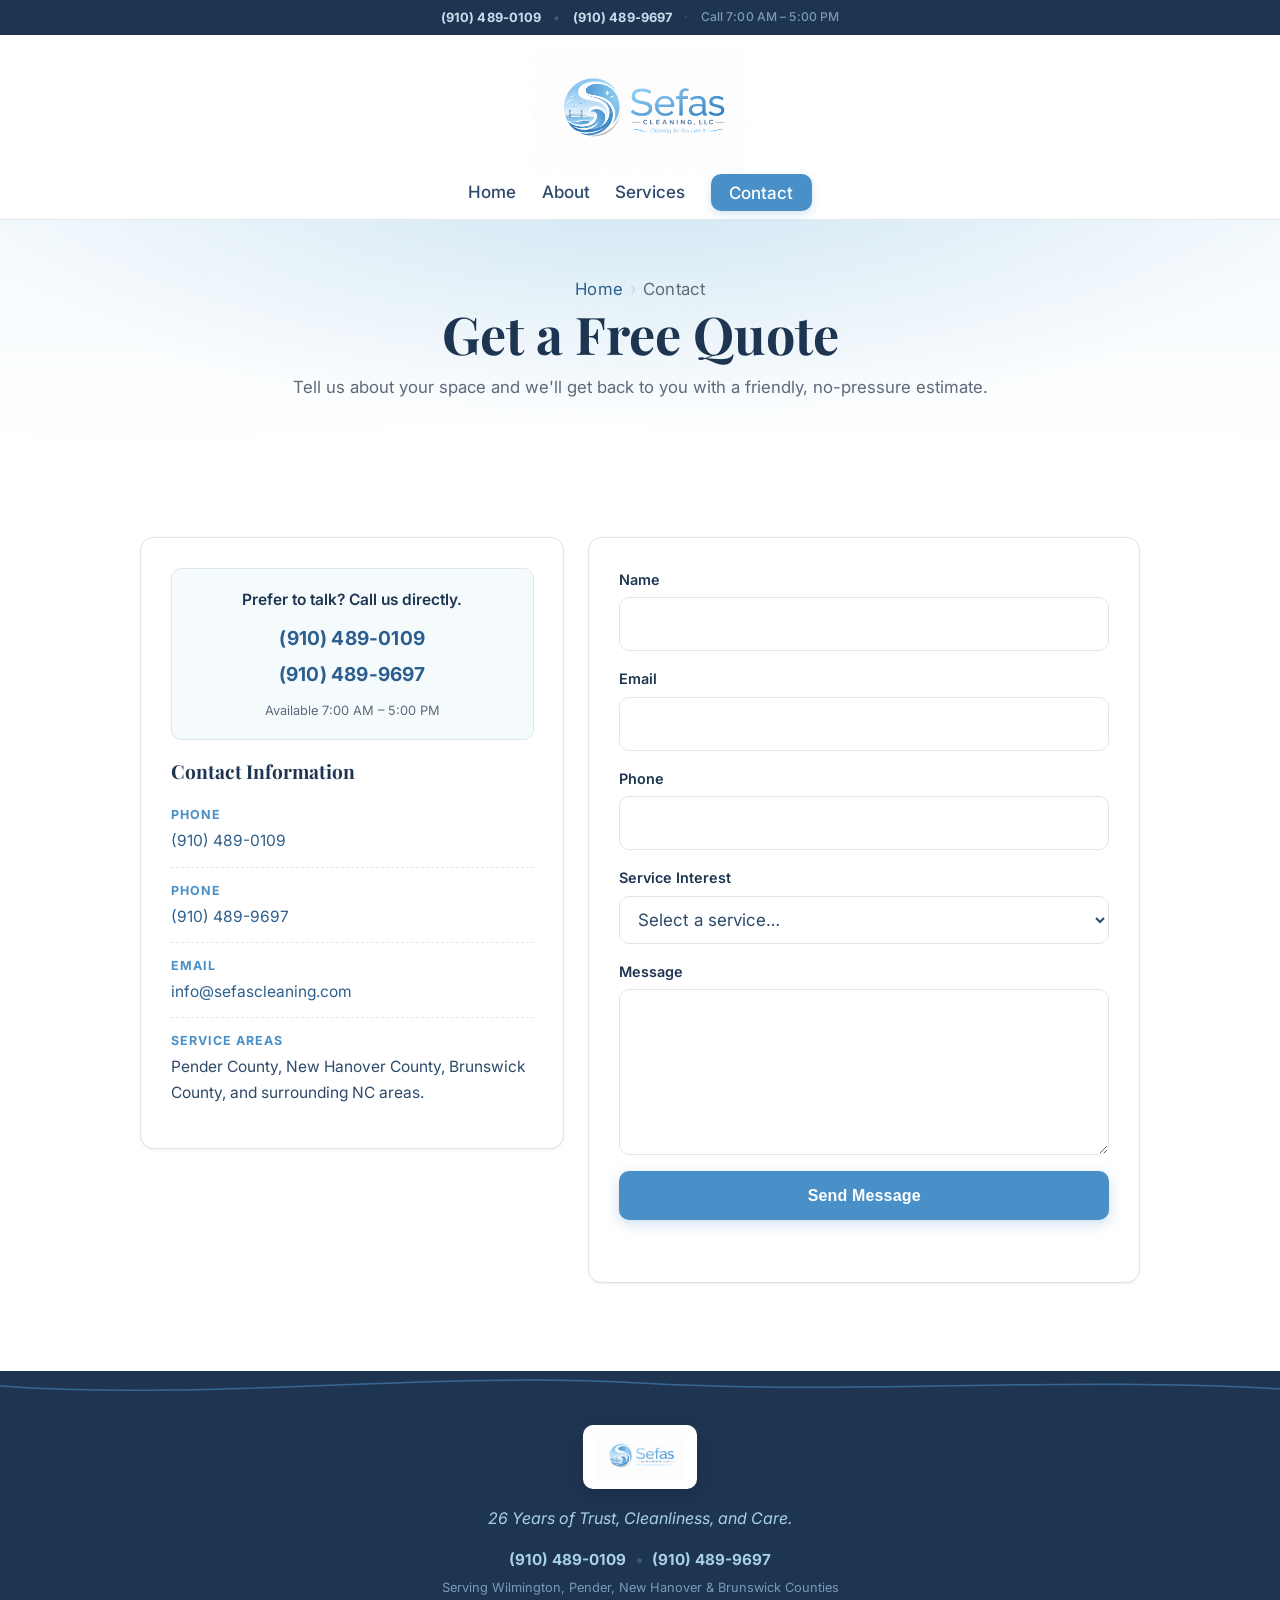
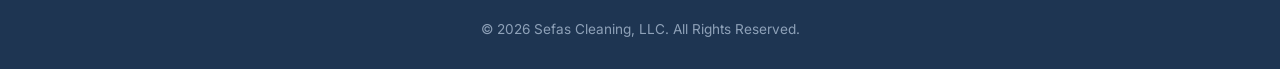
==== contact.html @ d6c34f02 "Pending changes exported from your codespace" ====
<!DOCTYPE html>
<html lang="en">
<head>
  <meta charset="UTF-8" />
  <meta name="viewport" content="width=device-width, initial-scale=1.0" />

  <title>Contact Sefas Cleaning, LLC | Free Quote in Wilmington, NC</title>
  <meta name="description" content="Contact Sefas Cleaning, LLC for a free quote. Call (910) 489-0109 or (910) 489-9697, or email info@sefascleaning.com. Serving Pender, New Hanover, and Brunswick counties." />
  <meta name="theme-color" content="#4a90c8" />
  <meta name="robots" content="index, follow" />

  <!-- BASE URL — if the domain ever changes, update: canonical href, og:url, og:image, twitter:image -->
  <link rel="canonical" href="https://hhoyos.github.io/Sefas_Cleaning/contact.html" />

  <!-- Open Graph -->
  <meta property="og:type" content="website" />
  <meta property="og:title" content="Contact Sefas Cleaning, LLC | Free Quote in Wilmington, NC" />
  <meta property="og:description" content="Contact Sefas Cleaning, LLC for a free quote. Call (910) 489-0109 or (910) 489-9697, or email info@sefascleaning.com. Serving Pender, New Hanover, and Brunswick counties." />
  <meta property="og:url" content="https://hhoyos.github.io/Sefas_Cleaning/contact.html" />
  <meta property="og:image" content="https://hhoyos.github.io/Sefas_Cleaning/assets/sefas-logo.png" />
  <meta property="og:image:width" content="1672" />
  <meta property="og:image:height" content="941" />
  <meta property="og:locale" content="en_US" />
  <meta property="og:site_name" content="Sefas Cleaning, LLC" />

  <!-- Twitter -->
  <meta name="twitter:card" content="summary_large_image" />
  <meta name="twitter:title" content="Contact Sefas Cleaning, LLC | Free Quote in Wilmington, NC" />
  <meta name="twitter:description" content="Get a free quote from Sefas Cleaning. 26 Years of Trust, Cleanliness, and Care. Serving Pender, New Hanover, and Brunswick counties." />
  <meta name="twitter:image" content="https://hhoyos.github.io/Sefas_Cleaning/assets/sefas-logo.png" />

  <link rel="icon" href="data:image/svg+xml,%3Csvg xmlns='http://www.w3.org/2000/svg' viewBox='0 0 64 64'%3E%3Crect width='64' height='64' rx='12' fill='%234a90c8'/%3E%3Ctext x='50%25' y='56%25' font-family='Georgia,serif' font-size='36' fill='white' text-anchor='middle' dominant-baseline='middle' font-weight='700'%3ES%3C/text%3E%3C/svg%3E" />

  <link rel="preconnect" href="https://fonts.googleapis.com">
  <link rel="preconnect" href="https://fonts.gstatic.com" crossorigin>
  <link href="https://fonts.googleapis.com/css2?family=Playfair+Display:wght@600;700&family=Inter:wght@400;500;600;700&display=swap" rel="stylesheet">
  <link rel="stylesheet" href="styles.css" />
</head>
<body>

  <!-- ===== Header ===== -->
  <header class="site-header" id="siteHeader">
    <div class="phone-bar">
      <a href="tel:+19104890109">(910) 489-0109</a>
      <span class="phone-sep" aria-hidden="true">•</span>
      <a href="tel:+19104899697">(910) 489-9697</a>
      <span class="phone-sep" aria-hidden="true">·</span>
      <span class="phone-hours">Call 7:00 AM – 5:00 PM</span>
    </div>
    <div class="container header-inner">
      <div class="header-top">
        <a href="index.html" class="logo" aria-label="Sefas Cleaning home">
          <img src="assets/sefas-logo.png" alt="Sefas Cleaning logo" class="logo-img" width="1672" height="941" loading="eager" fetchpriority="high" />
        </a>
        <button class="nav-toggle" id="navToggle" aria-label="Toggle navigation" aria-expanded="false" aria-controls="navMenu">
          <span></span><span></span><span></span>
        </button>
      </div>

      <nav class="header-nav" aria-label="Main navigation">
        <ul class="nav-menu" id="navMenu">
          <li><a href="index.html">Home</a></li>
          <li><a href="index.html#about">About</a></li>
          <li><a href="index.html#services">Services</a></li>
          <li><a href="contact.html" class="nav-cta is-active">Contact</a></li>
        </ul>
      </nav>
    </div>
  </header>

  <main>

    <!-- ===== Page hero ===== -->
    <section class="page-hero">
      <div class="container reveal">
        <p class="breadcrumb"><a href="index.html">Home</a><span>›</span>Contact</p>
        <h1>Get a Free Quote</h1>
        <p>Tell us about your space and we'll get back to you with a friendly, no-pressure estimate.</p>
      </div>
    </section>

    <!-- ===== Contact ===== -->
    <section class="section">
      <div class="container">
        <div class="contact-grid">
          <aside class="contact-info reveal">
            <div class="talk-cta">
              <p class="talk-prompt">Prefer to talk? Call us directly.</p>
              <address class="talk-phones">
                <a href="tel:+19104890109">(910) 489-0109</a>
                <a href="tel:+19104899697">(910) 489-9697</a>
              </address>
              <p class="talk-hours">Available 7:00 AM – 5:00 PM</p>
            </div>
            <h3>Contact Information</h3>
            <ul class="info-list">
              <li>
                <span class="info-label">Phone</span>
                <a href="tel:+19104890109">(910) 489-0109</a>
              </li>
              <li>
                <span class="info-label">Phone</span>
                <a href="tel:+19104899697">(910) 489-9697</a>
              </li>
              <li>
                <span class="info-label">Email</span>
                <a href="mailto:info@sefascleaning.com">info@sefascleaning.com</a>
              </li>
              <li>
                <span class="info-label">Service Areas</span>
                <span>Pender County, New Hanover County, Brunswick County, and surrounding NC areas.</span>
              </li>
            </ul>
          </aside>

          <!--
            FORM HANDLING NOTE:
            GitHub Pages is static, so this form uses a mailto fallback by default.
            To use a real form backend, sign up at https://formspree.io and:
              1. Replace action="mailto:info@sefascleaning.com"
                 with action="https://formspree.io/f/YOUR_FORM_ID"
              2. Remove the enctype="text/plain" attribute below
              3. Remove the JS mailto handler in script.js (the "quoteForm" submit listener)
          -->
          <form id="quoteForm" class="contact-form reveal"
                action="mailto:info@sefascleaning.com"
                method="POST"
                enctype="text/plain"
                novalidate>
            <div class="field">
              <label for="name">Name</label>
              <input type="text" id="name" name="Name" required autocomplete="name" />
            </div>

            <div class="field">
              <label for="email">Email</label>
              <input type="email" id="email" name="Email" required autocomplete="email" />
            </div>

            <div class="field">
              <label for="phone">Phone</label>
              <input type="tel" id="phone" name="Phone" autocomplete="tel" />
            </div>

            <div class="field">
              <label for="service">Service Interest</label>
              <select id="service" name="Service-Interest" required>
                <option value="">Select a service…</option>
                <option>Residential Cleaning</option>
                <option>Deep Cleaning</option>
                <option>Move In / Move Out Cleaning</option>
                <option>Post Construction Cleaning</option>
                <option>Commercial Cleaning</option>
                <option>Pressure Washing</option>
                <option>Window Cleaning</option>
                <option>Gutter Cleaning</option>
                <option>Driveway Sealing &amp; Resurfacing</option>
                <option>Yard Work</option>
                <option>Interior &amp; Exterior Painting</option>
                <option>Other</option>
              </select>
            </div>

            <div class="field">
              <label for="message">Message</label>
              <textarea id="message" name="Message" rows="5" required></textarea>
            </div>

            <button type="submit" class="btn btn-primary">Send Message</button>
            <p id="formStatus" class="form-status" role="status" aria-live="polite"></p>
          </form>
        </div>
      </div>
    </section>

  </main>

  <!-- ===== Footer ===== -->
  <footer class="site-footer">
    <div class="container footer-inner">
      <img src="assets/sefas-logo.png" alt="Sefas Cleaning logo" class="footer-logo" width="1672" height="941" loading="lazy" />
      <p class="footer-tagline">26 Years of Trust, Cleanliness, and Care.</p>
      <address class="footer-contact">
        <div class="footer-phones">
          <a href="tel:+19104890109">(910) 489-0109</a>
          <span class="footer-sep" aria-hidden="true">•</span>
          <a href="tel:+19104899697">(910) 489-9697</a>
        </div>
        <small>Serving Wilmington, Pender, New Hanover &amp; Brunswick Counties</small>
      </address>
      <p class="footer-copy">&copy; 2026 Sefas Cleaning, LLC. All Rights Reserved.</p>
    </div>
  </footer>

  <script src="script.js"></script>
</body>
</html>
---- styles.css ----
/* =========================================================
   Sefas Cleaning — styles.css
   Coastal Wilmington, NC palette tuned to the brand logo.
   Simple, professional, mobile-first.
   ========================================================= */

:root {
  /* ----- Coastal brand palette (matched to logo) ----- */
  --color-primary:        #4a90c8;   /* Sefas wordmark blue        */
  --color-primary-light:  #a8d0e8;   /* Carolina sky blue          */
  --color-primary-dark:   #2c5f8d;   /* Deep coastal / hover blue  */
  --color-slate:          #2d4a6a;   /* "Cleaning, LLC" navy text  */
  --color-slate-deep:     #1e3552;   /* Footer / deepest navy      */
  --color-sky:            #eaf4fb;   /* Very soft section bg       */
  --color-sky-soft:       #f5fafd;   /* Even softer alt bg         */
  --color-white:          #ffffff;
  --color-muted:          #5e6a7a;   /* Body copy secondary text   */
  --color-silver:         #c9d3df;   /* Subtle silver-gray accents */
  --color-border:         #dde7f0;

  /* ----- Typography ----- */
  --font-heading: "Playfair Display", Georgia, serif;
  --font-body:    "Inter", -apple-system, BlinkMacSystemFont, "Segoe UI", Roboto, sans-serif;

  /* ----- Layout ----- */
  --radius:       14px;
  --radius-sm:    10px;
  --shadow-sm:    0 1px 3px rgba(45, 74, 106, 0.06), 0 1px 2px rgba(45, 74, 106, 0.04);
  --shadow-md:    0 8px 22px rgba(45, 74, 106, 0.10);
  --shadow-lg:    0 14px 34px rgba(45, 74, 106, 0.14);
  --container:    1120px;
  --transition:   200ms ease;
}

/* ===== Base ===== */
*, *::before, *::after { box-sizing: border-box; }

html {
  scroll-behavior: smooth;
  scroll-padding-top: 160px;
}

@media (max-width: 900px) {
  html { scroll-padding-top: 120px; }
}
@media (max-width: 480px) {
  html { scroll-padding-top: 100px; }
}

body {
  margin: 0;
  font-family: var(--font-body);
  color: var(--color-slate);
  background: var(--color-white);
  line-height: 1.65;
  font-size: 17px;
  -webkit-font-smoothing: antialiased;
  -moz-osx-font-smoothing: grayscale;
}

img { max-width: 100%; display: block; }

a {
  color: var(--color-primary-dark);
  text-decoration: none;
  transition: color var(--transition);
}
a:hover { color: var(--color-primary); }

h1, h2, h3, h4 {
  font-family: var(--font-heading);
  color: var(--color-slate-deep);
  line-height: 1.2;
  margin: 0 0 0.5em;
  font-weight: 700;
}

h1 { font-size: clamp(2rem, 4.6vw, 3.25rem); }
h2 { font-size: clamp(1.65rem, 3.2vw, 2.3rem); }
h3 { font-size: 1.2rem; }

p { margin: 0 0 1em; }

ul { margin: 0; padding: 0; list-style: none; }

.container {
  max-width: var(--container);
  margin: 0 auto;
  padding: 0 1.25rem;
}

/* ===== Buttons ===== */
.btn {
  display: inline-block;
  padding: 0.85rem 1.6rem;
  border-radius: var(--radius-sm);
  font-weight: 600;
  font-size: 1rem;
  cursor: pointer;
  border: 2px solid transparent;
  text-align: center;
  letter-spacing: 0.01em;
  transition: transform var(--transition), background var(--transition),
              color var(--transition), border-color var(--transition),
              box-shadow var(--transition);
}

.btn-primary {
  background: var(--color-primary);
  color: #fff;
  box-shadow: 0 4px 14px rgba(74, 144, 200, 0.28);
}
.btn-primary:hover {
  background: var(--color-primary-dark);
  color: #fff;
  transform: translateY(-1px);
  box-shadow: 0 8px 20px rgba(44, 95, 141, 0.32);
}

.btn-outline {
  background: var(--color-white);
  color: var(--color-primary-dark);
  border-color: var(--color-primary);
}
.btn-outline:hover {
  background: var(--color-primary);
  color: #fff;
  border-color: var(--color-primary);
}

/* ===== Header / Nav ===== */
.site-header {
  position: sticky;
  top: 0;
  z-index: 50;
  background: rgba(255, 255, 255, 0.97);
  backdrop-filter: saturate(160%) blur(8px);
  border-bottom: 1px solid var(--color-border);
  transition: box-shadow var(--transition);
}
.site-header.scrolled { box-shadow: var(--shadow-sm); }

.header-inner {
  display: flex;
  flex-direction: column;
  align-items: center;
  gap: 0.5rem;
  padding-top: 1rem;
  padding-bottom: 0.75rem;
}

.header-top {
  position: relative;
  width: 100%;
  display: flex;
  align-items: center;
  justify-content: center;
}

.logo {
  display: inline-flex;
  align-items: center;
  justify-content: center;
  color: var(--color-slate-deep);
  transition: transform var(--transition);
}
.logo:hover { color: var(--color-slate-deep); }

.logo-img {
  height: 120px;
  width: auto;
  display: block;
  transition: height var(--transition);
}

/* Shrink the logo once the user scrolls so the sticky bar
   doesn't consume too much screen height. */
.site-header.scrolled .logo-img { height: 72px; }

@media (max-width: 900px) {
  .logo-img { height: 100px; }
  .site-header.scrolled .logo-img { height: 64px; }
}

@media (max-width: 480px) {
  .logo-img { height: 72px; }
  .site-header.scrolled .logo-img { height: 54px; }
}

.header-nav {
  width: 100%;
  display: flex;
  justify-content: center;
}

/* On mobile the nav row collapses (menu is shown via the hamburger). */
@media (max-width: 899px) {
  .header-inner { gap: 0; padding-bottom: 1rem; }
}

.nav-menu {
  display: none;
  align-items: center;
  justify-content: center;
  flex-wrap: wrap;
  gap: 1.6rem;
}
.nav-menu a {
  font-weight: 500;
  color: var(--color-slate);
  padding: 0.4rem 0;
  position: relative;
}
.nav-menu a:hover { color: var(--color-primary); }
.nav-menu a:not(.nav-cta)::after {
  content: "";
  position: absolute;
  left: 0; bottom: -4px;
  width: 0; height: 2px;
  background: var(--color-primary);
  transition: width var(--transition);
}
.nav-menu a:not(.nav-cta):hover::after { width: 100%; }

.nav-cta {
  background: var(--color-primary);
  color: #fff !important;
  padding: 0.55rem 1.15rem !important;
  border-radius: var(--radius-sm);
  box-shadow: 0 3px 10px rgba(74, 144, 200, 0.24);
}
.nav-cta:hover { background: var(--color-primary-dark); }

/* Mobile toggle — pinned right of centered logo */
.nav-toggle {
  display: inline-flex;
  flex-direction: column;
  gap: 5px;
  width: 44px;
  height: 44px;
  padding: 10px;
  background: transparent;
  border: none;
  cursor: pointer;
  align-items: center;
  justify-content: center;
  position: absolute;
  right: 0;
  top: 50%;
  transform: translateY(-50%);
}
.nav-toggle span {
  width: 22px;
  height: 2px;
  background: var(--color-slate);
  border-radius: 2px;
  transition: transform var(--transition), opacity var(--transition);
}
.nav-toggle.open span:nth-child(1) { transform: translateY(7px) rotate(45deg); }
.nav-toggle.open span:nth-child(2) { opacity: 0; }
.nav-toggle.open span:nth-child(3) { transform: translateY(-7px) rotate(-45deg); }

/* Mobile menu open — drops under whole header */
.nav-menu.open {
  display: flex;
  flex-direction: column;
  align-items: stretch;
  gap: 0;
  position: absolute;
  top: 100%;
  left: 0;
  right: 0;
  background: #fff;
  border-top: 1px solid var(--color-border);
  border-bottom: 1px solid var(--color-border);
  padding: 0.5rem 1.25rem 1rem;
  box-shadow: var(--shadow-md);
}
.nav-menu.open li { width: 100%; }
.nav-menu.open a {
  display: block;
  padding: 0.85rem 0;
  border-bottom: 1px solid var(--color-border);
}
.nav-menu.open li:last-child a { border-bottom: none; }
.nav-menu.open .nav-cta {
  margin-top: 0.5rem;
  text-align: center;
}

/* ===== Phone bar (top of header) ===== */
.phone-bar {
  width: 100%;
  background: var(--color-slate-deep);
  color: #a8c4dc;
  padding: 0.42rem 1.25rem;
  font-size: 0.8rem;
  font-weight: 500;
  display: flex;
  flex-wrap: wrap;
  align-items: center;
  justify-content: center;
  gap: 0.3rem 0.75rem;
  letter-spacing: 0.01em;
}
.phone-bar a {
  color: #c8dff0;
  font-weight: 700;
  transition: color var(--transition);
}
.phone-bar a:hover { color: #fff; }
.phone-bar .phone-sep { color: #3a5a7a; }
.phone-bar .phone-hours { color: #7a99b8; font-size: 0.76rem; }
/* Reclaim screen space once the user starts scrolling */
.site-header.scrolled .phone-bar { display: none; }

/* ===== Hero ===== */
.hero {
  position: relative;
  background:
    radial-gradient(1200px 500px at 50% -100px, rgba(168, 208, 232, 0.55) 0%, rgba(168, 208, 232, 0) 70%),
    linear-gradient(180deg, var(--color-sky-soft) 0%, var(--color-white) 100%);
  padding: 3.5rem 0 5.5rem;
  text-align: center;
  overflow: hidden;
}

/* Subtle wave at the bottom of the hero */
.hero::after {
  content: "";
  position: absolute;
  left: 0; right: 0; bottom: -1px;
  height: 70px;
  background-image: url("data:image/svg+xml;utf8,<svg xmlns='http://www.w3.org/2000/svg' viewBox='0 0 1440 80' preserveAspectRatio='none'><path d='M0,40 C240,80 480,0 720,30 C960,60 1200,20 1440,50 L1440,80 L0,80 Z' fill='%23ffffff'/></svg>");
  background-size: cover;
  background-repeat: no-repeat;
  background-position: bottom;
  pointer-events: none;
}

.hero-inner {
  max-width: 820px;
  margin: 0 auto;
  position: relative;
  z-index: 1;
  display: grid;
  grid-template-columns: 1fr;
  gap: 2rem;
  align-items: center;
}

.hero-text { width: 100%; }

.hero-media {
  margin: 0;
  width: 100%;
  border-radius: var(--radius);
  overflow: hidden;
  box-shadow: var(--shadow-lg);
  border: 1px solid var(--color-border);
  background: var(--color-sky-soft);
}
.hero-media img {
  display: block;
  width: 100%;
  aspect-ratio: 16 / 9;
  object-fit: cover;
}

@media (min-width: 900px) {
  .hero { text-align: left; padding: 4rem 0 6rem; }
  .hero-inner {
    max-width: var(--container);
    grid-template-columns: 1fr 1.15fr;
    gap: 3rem;
  }
  .hero .hero-sub,
  .hero .trust-line { margin-left: 0; margin-right: 0; }
  .hero .hero-actions { justify-content: flex-start; }
}

.eyebrow {
  display: inline-block;
  color: var(--color-primary-dark);
  background: rgba(74, 144, 200, 0.10);
  border: 1px solid rgba(74, 144, 200, 0.28);
  padding: 0.4rem 0.95rem;
  border-radius: 999px;
  font-size: 0.82rem;
  font-weight: 600;
  letter-spacing: 0.06em;
  margin-bottom: 1.25rem;
  text-transform: uppercase;
}

.hero h1 {
  margin-bottom: 0.75rem;
  color: var(--color-slate-deep);
}

.hero-sub {
  font-size: 1.1rem;
  color: var(--color-muted);
  max-width: 640px;
  margin: 0 auto 1.25rem;
}

.trust-line {
  font-size: 0.95rem;
  color: var(--color-primary-dark);
  font-weight: 600;
  letter-spacing: 0.02em;
  margin: 0 auto 2rem;
}
.trust-line span { color: var(--color-silver); margin: 0 0.35rem; }

.hero-actions {
  display: flex;
  flex-wrap: wrap;
  justify-content: center;
  gap: 0.85rem;
}

/* ===== Page hero (used by Services / Contact / per-service pages) ===== */
.page-hero {
  position: relative;
  background:
    radial-gradient(1000px 380px at 50% -60px, rgba(168, 208, 232, 0.5) 0%, rgba(168, 208, 232, 0) 70%),
    linear-gradient(180deg, var(--color-sky-soft) 0%, var(--color-white) 100%);
  padding: 3.5rem 0 4rem;
  text-align: center;
  overflow: hidden;
}
.page-hero::after {
  content: "";
  position: absolute;
  left: 0; right: 0; bottom: -1px;
  height: 60px;
  background-image: url("data:image/svg+xml;utf8,<svg xmlns='http://www.w3.org/2000/svg' viewBox='0 0 1440 80' preserveAspectRatio='none'><path d='M0,40 C240,80 480,0 720,30 C960,60 1200,20 1440,50 L1440,80 L0,80 Z' fill='%23ffffff'/></svg>");
  background-size: cover;
  background-repeat: no-repeat;
  background-position: bottom;
  pointer-events: none;
}
.page-hero h1 { margin-bottom: 0.5rem; }
.page-hero p {
  color: var(--color-muted);
  max-width: 720px;
  margin: 0 auto;
  font-size: 1.05rem;
}

/* Breadcrumbs */
.breadcrumb {
  font-size: 0.85rem;
  color: var(--color-muted);
  margin: 0 0 0.75rem;
  letter-spacing: 0.02em;
}
.breadcrumb a { color: var(--color-primary-dark); }
.breadcrumb a:hover { color: var(--color-primary); }
.breadcrumb span { margin: 0 0.4rem; color: var(--color-silver); }

/* ===== Sections ===== */
.section { padding: 4.5rem 0; }
.section-alt { background: var(--color-sky); }

.section-head {
  text-align: center;
  max-width: 760px;
  margin: 0 auto 2.5rem;
}
.section-sub {
  color: var(--color-muted);
  font-size: 1.05rem;
  margin: 0;
}

/* Optional thin wave divider available between sections */
.wave-divider {
  display: block;
  width: 100%;
  height: 40px;
  background-image: url("data:image/svg+xml;utf8,<svg xmlns='http://www.w3.org/2000/svg' viewBox='0 0 1440 40' preserveAspectRatio='none'><path d='M0,20 C240,40 480,0 720,15 C960,30 1200,10 1440,25' fill='none' stroke='%23a8d0e8' stroke-width='2'/></svg>");
  background-size: cover;
  background-repeat: no-repeat;
  background-position: center;
  opacity: 0.7;
}

/* ===== Trust Badges ===== */
.badges {
  display: grid;
  grid-template-columns: 1fr;
  gap: 1rem;
  max-width: 900px;
  margin: 0 auto;
}
.badge {
  background: #fff;
  border: 1px solid var(--color-border);
  border-radius: var(--radius);
  padding: 1.6rem 1.25rem;
  text-align: center;
  box-shadow: var(--shadow-sm);
  transition: transform var(--transition), box-shadow var(--transition),
              border-color var(--transition);
  position: relative;
  overflow: hidden;
}
.badge::before {
  content: "";
  position: absolute;
  left: 0; right: 0; top: 0;
  height: 4px;
  background: linear-gradient(90deg, var(--color-primary-light), var(--color-primary));
}
.badge:hover {
  transform: translateY(-3px);
  box-shadow: var(--shadow-md);
  border-color: rgba(74, 144, 200, 0.25);
}
.badge-num {
  display: block;
  font-family: var(--font-heading);
  font-size: 1.7rem;
  color: var(--color-primary-dark);
  font-weight: 700;
  margin-bottom: 0.25rem;
}
.badge-label {
  color: var(--color-muted);
  font-weight: 500;
  font-size: 0.95rem;
}

/* ===== Cards ===== */
.cards {
  display: grid;
  grid-template-columns: 1fr;
  gap: 1rem;
}
.card {
  background: #fff;
  border: 1px solid var(--color-border);
  border-radius: var(--radius);
  padding: 1.6rem 1.4rem 1.4rem;
  box-shadow: var(--shadow-sm);
  transition: transform var(--transition), box-shadow var(--transition),
              border-color var(--transition);
  position: relative;
}
.card::before {
  content: "";
  position: absolute;
  left: 1.4rem; top: 1.4rem;
  width: 34px; height: 3px;
  background: linear-gradient(90deg, var(--color-primary), var(--color-primary-light));
  border-radius: 2px;
}
.card h3 {
  margin-top: 1rem;
  color: var(--color-slate-deep);
}
.card p {
  color: var(--color-muted);
  margin: 0;
  font-size: 0.97rem;
}
.card:hover {
  transform: translateY(-3px);
  box-shadow: var(--shadow-md);
  border-color: rgba(74, 144, 200, 0.25);
}

/* ===== Contact ===== */
.contact-grid {
  display: grid;
  grid-template-columns: 1fr;
  gap: 1.5rem;
  max-width: 1000px;
  margin: 0 auto;
}

.contact-info {
  background: #fff;
  border: 1px solid var(--color-border);
  border-radius: var(--radius);
  padding: 1.85rem;
  box-shadow: var(--shadow-sm);
}
.contact-info h3 {
  margin-top: 0;
  color: var(--color-slate-deep);
}
.info-list li {
  padding: 0.8rem 0;
  border-bottom: 1px dashed var(--color-border);
  display: flex;
  flex-direction: column;
  gap: 0.15rem;
  font-size: 0.97rem;
}
.info-list li:last-child { border-bottom: none; }
.info-label {
  font-size: 0.78rem;
  font-weight: 700;
  text-transform: uppercase;
  letter-spacing: 0.08em;
  color: var(--color-primary);
}

.contact-form {
  background: #fff;
  border: 1px solid var(--color-border);
  border-radius: var(--radius);
  padding: 1.85rem;
  box-shadow: var(--shadow-sm);
  display: flex;
  flex-direction: column;
  gap: 1rem;
}

.field {
  display: flex;
  flex-direction: column;
  gap: 0.35rem;
}
.field label {
  font-weight: 600;
  font-size: 0.9rem;
  color: var(--color-slate-deep);
}
.field input,
.field select,
.field textarea {
  font: inherit;
  padding: 0.75rem 0.9rem;
  border: 1px solid var(--color-border);
  border-radius: var(--radius-sm);
  background: #fff;
  color: var(--color-slate);
  transition: border-color var(--transition), box-shadow var(--transition);
}
.field input:focus,
.field select:focus,
.field textarea:focus {
  outline: none;
  border-color: var(--color-primary);
  box-shadow: 0 0 0 3px rgba(74, 144, 200, 0.18);
}
.field textarea { resize: vertical; min-height: 110px; }

.form-status {
  margin: 0;
  font-size: 0.9rem;
  color: var(--color-primary-dark);
  min-height: 1.1em;
}

/* ===== Talk CTA (contact page sidebar) ===== */
.talk-cta {
  background: var(--color-sky-soft);
  border: 1px solid var(--color-border);
  border-radius: var(--radius-sm);
  padding: 1.15rem 1.25rem;
  margin-bottom: 1.25rem;
  text-align: center;
}
.talk-prompt {
  margin: 0 0 0.65rem;
  font-weight: 600;
  color: var(--color-slate-deep);
  font-size: 0.97rem;
}
.talk-phones {
  font-style: normal;
  display: flex;
  flex-direction: column;
  gap: 0.25rem;
}
.talk-phones a {
  font-size: 1.2rem;
  font-weight: 700;
  color: var(--color-primary-dark);
  letter-spacing: 0.01em;
  transition: color var(--transition);
}
.talk-phones a:hover { color: var(--color-primary); }
.talk-hours {
  margin: 0.55rem 0 0;
  font-size: 0.8rem;
  color: var(--color-muted);
}

/* ===== Footer ===== */
.site-footer {
  background: var(--color-slate-deep);
  color: #cdd9e6;
  padding: 3rem 0 1.75rem;
  margin-top: 1rem;
  position: relative;
}
.site-footer::before {
  content: "";
  display: block;
  width: 100%;
  height: 30px;
  background-image: url("data:image/svg+xml;utf8,<svg xmlns='http://www.w3.org/2000/svg' viewBox='0 0 1440 30' preserveAspectRatio='none'><path d='M0,15 C240,30 480,0 720,12 C960,24 1200,5 1440,18' fill='none' stroke='%234a90c8' stroke-width='1.5' opacity='0.55'/></svg>");
  background-size: cover;
  background-repeat: no-repeat;
  margin: -3rem 0 1.5rem;
}

.footer-inner {
  display: flex;
  flex-direction: column;
  align-items: center;
  text-align: center;
  gap: 1rem;
}

.footer-logo {
  height: 64px;
  width: auto;
  background: #fff;
  padding: 0.5rem 0.9rem;
  border-radius: var(--radius-sm);
  box-shadow: 0 4px 14px rgba(0, 0, 0, 0.18);
}

.footer-tagline {
  margin: 0;
  color: var(--color-primary-light);
  font-style: italic;
  font-size: 1rem;
}
.footer-copy {
  margin: 0.25rem 0 0;
  font-size: 0.85rem;
  color: #8ea1b8;
}

/* ===== Footer contact / address ===== */
.footer-contact {
  font-style: normal; /* <address> defaults to italic */
  display: flex;
  flex-direction: column;
  align-items: center;
  gap: 0.3rem;
  text-align: center;
  margin: 0;
}
.footer-phones {
  display: flex;
  flex-wrap: wrap;
  align-items: center;
  justify-content: center;
  gap: 0.2rem 0.6rem;
  font-size: 0.95rem;
  font-weight: 700;
}
.footer-phones a {
  color: var(--color-primary-light);
  transition: color var(--transition);
}
.footer-phones a:hover { color: #fff; }
.footer-phones .footer-sep { color: #3a5a7a; }
.footer-contact small {
  color: #7a99b8;
  font-size: 0.8rem;
}

/* ===== Showcase (image + text) ===== */
.showcase {
  display: grid;
  grid-template-columns: 1fr;
  gap: 1.75rem;
  align-items: center;
  max-width: 1100px;
  margin: 0 auto;
}
.showcase-media {
  margin: 0;
  border-radius: var(--radius);
  overflow: hidden;
  box-shadow: var(--shadow-md);
  border: 1px solid var(--color-border);
  background: var(--color-sky-soft);
}
.showcase-media img {
  width: 100%;
  height: 100%;
  display: block;
  object-fit: cover;
  aspect-ratio: 16 / 9;
}
.showcase-text h2 {
  margin-top: 0;
}
.showcase-text p {
  color: var(--color-muted);
  font-size: 1.02rem;
}
.showcase-text .btn { margin-top: 0.5rem; }

@media (min-width: 900px) {
  .showcase {
    grid-template-columns: 1.15fr 1fr;
    gap: 2.5rem;
  }
}

/* ===== Service detail page ===== */
.service-detail {
  display: grid;
  grid-template-columns: 1fr;
  gap: 1.75rem;
  max-width: 1000px;
  margin: 0 auto;
}
.service-detail h2 {
  margin-top: 0;
  color: var(--color-slate-deep);
}
.service-detail .panel {
  background: #fff;
  border: 1px solid var(--color-border);
  border-radius: var(--radius);
  padding: 1.85rem;
  box-shadow: var(--shadow-sm);
}
.checklist {
  display: grid;
  grid-template-columns: 1fr;
  gap: 0.55rem;
  margin: 0;
  padding: 0;
}
.checklist li {
  position: relative;
  padding-left: 1.75rem;
  color: var(--color-slate);
}
.checklist li::before {
  content: "";
  position: absolute;
  left: 0; top: 0.55em;
  width: 12px; height: 7px;
  border-left: 2px solid var(--color-primary);
  border-bottom: 2px solid var(--color-primary);
  transform: rotate(-45deg);
}

.cta-band {
  text-align: center;
  background: linear-gradient(180deg, var(--color-sky) 0%, var(--color-sky-soft) 100%);
  border: 1px solid var(--color-border);
  border-radius: var(--radius);
  padding: 2.25rem 1.5rem;
  max-width: 1000px;
  margin: 0 auto;
}
.cta-band h2 { margin-top: 0; }
.cta-band p { color: var(--color-muted); margin-bottom: 1.25rem; }
.cta-band .btn { margin: 0.25rem; }

/* "Other services" mini grid on detail pages */
.other-services-grid {
  display: grid;
  grid-template-columns: 1fr;
  gap: 0.85rem;
  max-width: 1000px;
  margin: 0 auto;
}
.other-services-grid a {
  display: block;
  background: #fff;
  border: 1px solid var(--color-border);
  border-radius: var(--radius-sm);
  padding: 0.95rem 1.1rem;
  color: var(--color-slate-deep);
  font-weight: 600;
  font-size: 0.97rem;
  transition: border-color var(--transition), transform var(--transition),
              color var(--transition), box-shadow var(--transition);
}
.other-services-grid a:hover {
  border-color: var(--color-primary);
  color: var(--color-primary-dark);
  transform: translateY(-2px);
  box-shadow: var(--shadow-sm);
}
@media (min-width: 640px) {
  .checklist           { grid-template-columns: repeat(2, 1fr); }
  .other-services-grid { grid-template-columns: repeat(2, 1fr); }
}
@media (min-width: 900px) {
  .other-services-grid { grid-template-columns: repeat(3, 1fr); }
}

/* Card link wrapper (used on services overview to make whole cards clickable) */
.card-link {
  display: block;
  color: inherit;
  height: 100%;
}
.card-link .card {
  height: 100%;
}
.card-link:hover .card h3 { color: var(--color-primary-dark); }

/* ===== Before / After image pair ===== */
.before-after {
  display: grid;
  grid-template-columns: 1fr;
  gap: 1.25rem;
  max-width: 1000px;
  margin: 0 auto;
}
.ba-item {
  margin: 0;
  background: #fff;
  border: 1px solid var(--color-border);
  border-radius: var(--radius);
  overflow: hidden;
  box-shadow: var(--shadow-sm);
  position: relative;
}
.ba-item img {
  display: block;
  width: 100%;
  aspect-ratio: 4 / 3;
  object-fit: cover;
}
.ba-item figcaption {
  padding: 0.75rem 1rem;
  text-align: center;
  font-weight: 600;
  color: var(--color-slate-deep);
  font-size: 0.95rem;
  background: var(--color-sky-soft);
  border-top: 1px solid var(--color-border);
}
.ba-tag {
  position: absolute;
  top: 0.75rem;
  left: 0.75rem;
  padding: 0.25rem 0.7rem;
  border-radius: 999px;
  font-size: 0.75rem;
  font-weight: 700;
  letter-spacing: 0.08em;
  text-transform: uppercase;
  color: #fff;
  background: var(--color-slate);
  box-shadow: var(--shadow-sm);
}
.ba-tag.after { background: var(--color-primary); }

@media (min-width: 640px) {
  .before-after { grid-template-columns: 1fr 1fr; }
}

/* ===== Service action banner (single wide image) ===== */
.action-banner {
  margin: 0 auto 2rem;
  max-width: 1000px;
  border-radius: var(--radius);
  overflow: hidden;
  box-shadow: var(--shadow-md);
  border: 1px solid var(--color-border);
  background: var(--color-sky-soft);
}
.action-banner img {
  display: block;
  width: 100%;
  aspect-ratio: 16 / 9;
  object-fit: cover;
}

/* ===== Owners card (small portrait + copy) ===== */
.owners {
  display: grid;
  grid-template-columns: 1fr;
  gap: 1.25rem;
  align-items: center;
  background: #fff;
  border: 1px solid var(--color-border);
  border-radius: var(--radius);
  padding: 1.5rem;
  box-shadow: var(--shadow-sm);
  max-width: 900px;
  margin: 0 auto;
}
.owners-portrait {
  margin: 0;
  width: 160px;
  height: 160px;
  border-radius: 50%;
  overflow: hidden;
  border: 4px solid var(--color-primary-light);
  box-shadow: var(--shadow-sm);
  justify-self: center;
  background: var(--color-sky-soft);
}
.owners-portrait img {
  width: 100%;
  height: 100%;
  object-fit: cover;
  display: block;
}
.owners-text h3 {
  margin: 0 0 0.4rem;
  color: var(--color-slate-deep);
}
.owners-text p {
  margin: 0;
  color: var(--color-muted);
}

@media (min-width: 640px) {
  .owners { grid-template-columns: 200px 1fr; gap: 2rem; padding: 1.75rem; }
  .owners-portrait { width: 180px; height: 180px; justify-self: start; }
  .owners-text { text-align: left; }
}

/* ===== Accordion (services) ===== */
.accordion {
  max-width: 1000px;
  margin: 0 auto;
  display: grid;
  gap: 0.85rem;
}
.accordion-item {
  background: #fff;
  border: 1px solid var(--color-border);
  border-radius: var(--radius);
  overflow: hidden;
  box-shadow: var(--shadow-sm);
  transition: box-shadow var(--transition), border-color var(--transition);
}
.accordion-item.is-open {
  box-shadow: var(--shadow-md);
  border-color: rgba(74, 144, 200, 0.32);
}
.accordion-toggle {
  width: 100%;
  background: transparent;
  border: none;
  text-align: left;
  padding: 1.1rem 1.25rem;
  cursor: pointer;
  display: flex;
  align-items: center;
  justify-content: space-between;
  gap: 1rem;
  font-family: var(--font-heading);
  font-size: 1.15rem;
  font-weight: 700;
  color: var(--color-slate-deep);
  transition: color var(--transition), background var(--transition);
}
.accordion-toggle:hover { color: var(--color-primary-dark); background: var(--color-sky-soft); }
.accordion-toggle .icon {
  width: 30px;
  height: 30px;
  display: inline-flex;
  align-items: center;
  justify-content: center;
  border-radius: 50%;
  background: var(--color-sky);
  color: var(--color-primary-dark);
  font-size: 1.4rem;
  line-height: 1;
  flex-shrink: 0;
  transition: transform 300ms ease, background var(--transition), color var(--transition);
}
.accordion-item.is-open .accordion-toggle .icon {
  background: var(--color-primary);
  color: #fff;
  transform: rotate(45deg);
}
.accordion-panel {
  display: grid;
  grid-template-rows: 0fr;
  transition: grid-template-rows 320ms ease;
}
.accordion-item.is-open .accordion-panel {
  grid-template-rows: 1fr;
}
.accordion-panel > .panel-inner { overflow: hidden; }
.accordion-content {
  display: grid;
  grid-template-columns: 1fr;
  gap: 1.25rem;
  padding: 0.25rem 1.25rem 1.4rem;
}
.accordion-content p {
  color: var(--color-muted);
  margin: 0 0 0.75rem;
}
.accordion-content ul {
  padding: 0;
  margin: 0 0 1rem;
  display: grid;
  gap: 0.4rem;
}
.accordion-content li {
  position: relative;
  padding-left: 1.5rem;
  color: var(--color-slate);
  font-size: 0.97rem;
}
.accordion-content li::before {
  content: "";
  position: absolute;
  left: 0; top: 0.55em;
  width: 11px; height: 6px;
  border-left: 2px solid var(--color-primary);
  border-bottom: 2px solid var(--color-primary);
  transform: rotate(-45deg);
}
.accordion-content img {
  width: 100%;
  border-radius: var(--radius-sm);
  display: block;
  aspect-ratio: 16 / 10;
  object-fit: cover;
  border: 1px solid var(--color-border);
  background: var(--color-sky-soft);
}
.accordion-content .btn { margin-top: 0.25rem; }

@media (min-width: 768px) {
  .accordion-content.has-media {
    grid-template-columns: 1.15fr 1fr;
    align-items: start;
    gap: 1.75rem;
  }
}

/* ===== Scroll-spy active nav state ===== */
.nav-menu a.is-active:not(.nav-cta) {
  color: var(--color-primary-dark);
}
.nav-menu a.is-active:not(.nav-cta)::after { width: 100%; }
.nav-menu.open a.is-active:not(.nav-cta) {
  background: var(--color-sky-soft);
  border-radius: var(--radius-sm);
  padding-left: 0.5rem;
  padding-right: 0.5rem;
}

/* ===== Reveal animation ===== */
.reveal {
  opacity: 0;
  transform: translateY(14px);
  transition: opacity 600ms ease, transform 600ms ease;
}
.reveal.is-visible {
  opacity: 1;
  transform: translateY(0);
}

@media (prefers-reduced-motion: reduce) {
  html { scroll-behavior: auto; }
  .reveal { opacity: 1; transform: none; transition: none; }
  *, *::before, *::after { animation: none !important; transition: none !important; }
}

/* ===== Responsive ===== */
@media (min-width: 640px) {
  .badges { grid-template-columns: repeat(3, 1fr); }
  .cards  { grid-template-columns: repeat(2, 1fr); }
}

@media (min-width: 900px) {
  .nav-toggle { display: none; }
  .nav-menu {
    display: flex;
    position: static;
    background: transparent;
    box-shadow: none;
    border: none;
    padding: 0;
  }
  .nav-menu a { padding: 0.4rem 0; }
  .cards { grid-template-columns: repeat(3, 1fr); }
  .cards.cards-3 { grid-template-columns: repeat(3, 1fr); }
  .contact-grid {
    grid-template-columns: 1fr 1.3fr;
    align-items: start;
  }
}

@media (min-width: 1100px) {
  .cards { grid-template-columns: repeat(4, 1fr); }
}
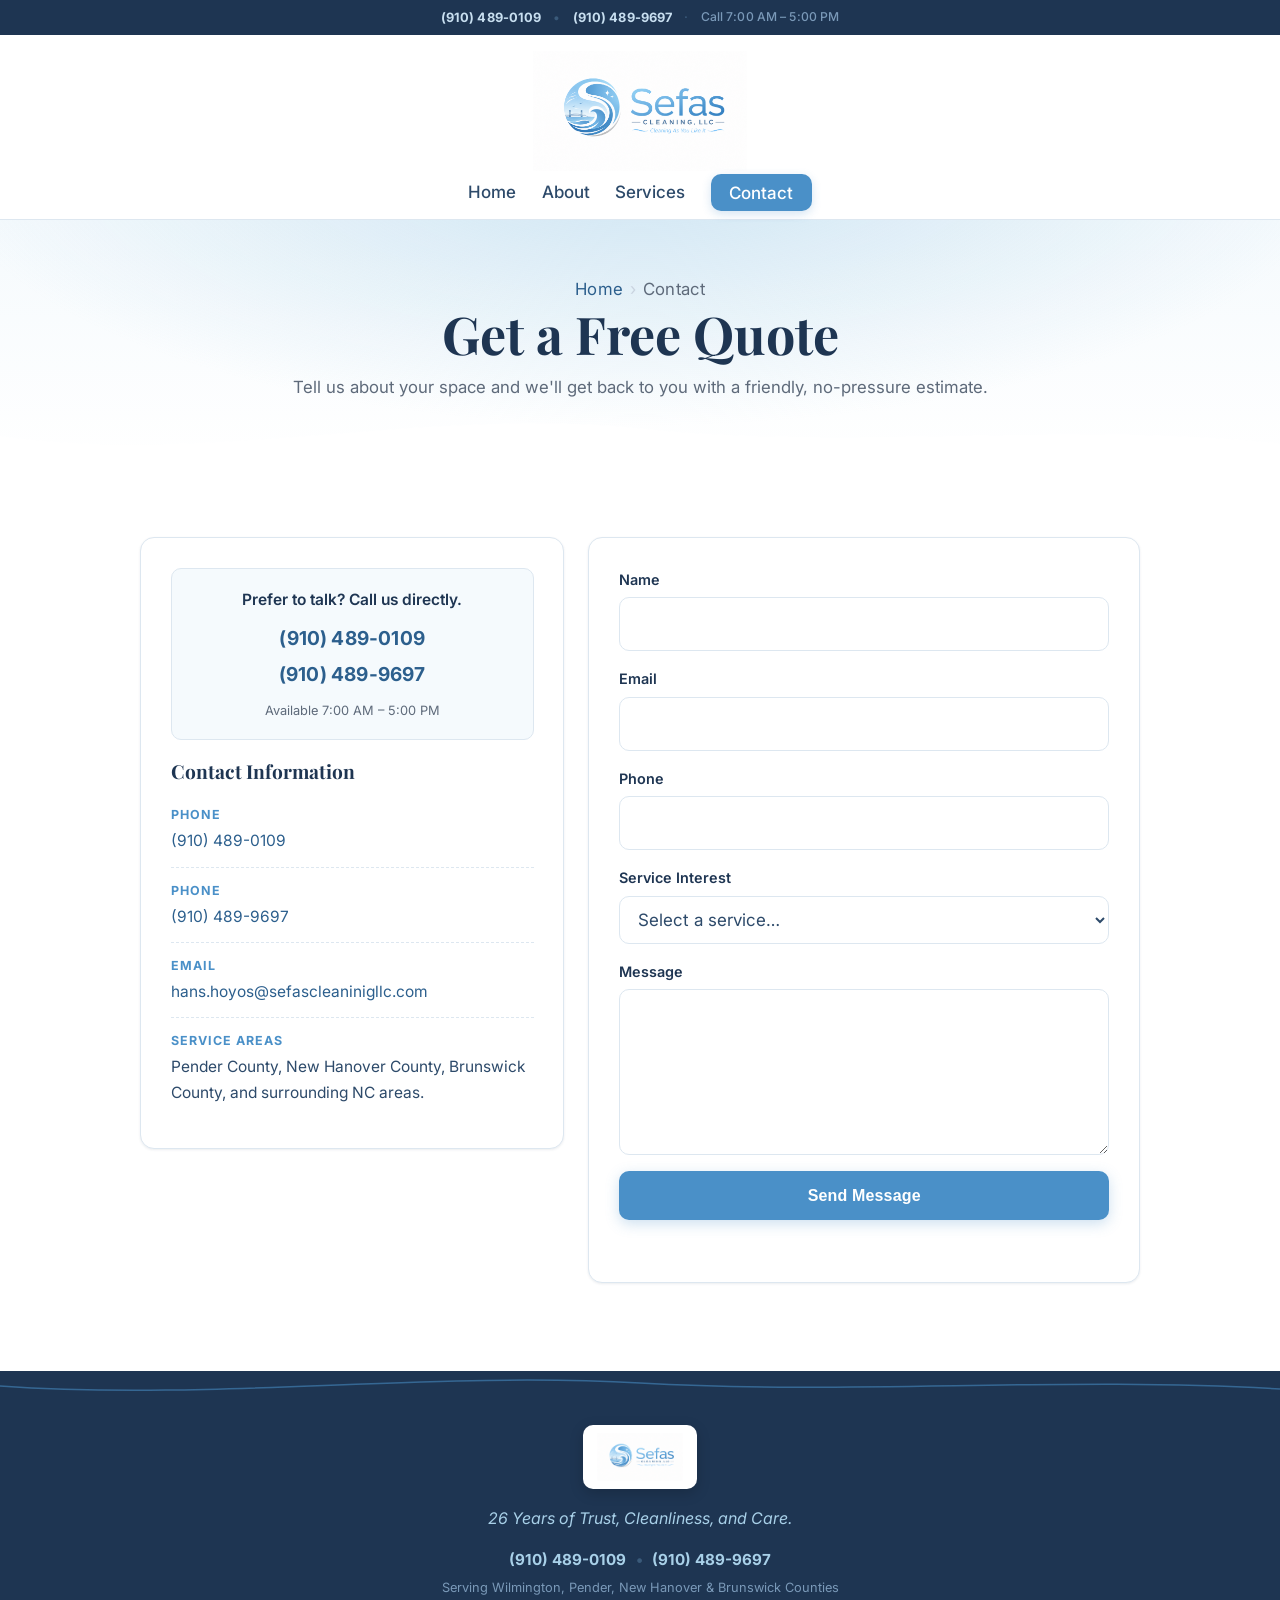
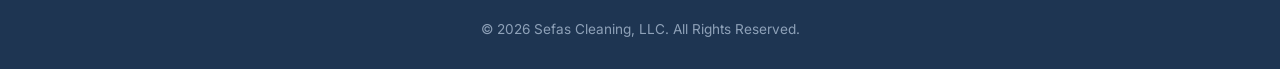
==== commit 9f106cde: "Change contact email and meta description Updated contact email and description meta tags." ====
--- a/contact.html
+++ b/contact.html
@@ -5,7 +5,7 @@
   <meta name="viewport" content="width=device-width, initial-scale=1.0" />
 
   <title>Contact Sefas Cleaning, LLC | Free Quote in Wilmington, NC</title>
-  <meta name="description" content="Contact Sefas Cleaning, LLC for a free quote. Call (910) 489-0109 or (910) 489-9697, or email info@sefascleaning.com. Serving Pender, New Hanover, and Brunswick counties." />
+  <meta name="description" content="Contact Sefas Cleaning, LLC for a free quote. Call (910) 489-0109 or (910) 489-9697, or email hans.hoyos@sefascleaninigllc.com. Serving Pender, New Hanover, and Brunswick counties." />
   <meta name="theme-color" content="#4a90c8" />
   <meta name="robots" content="index, follow" />
 
@@ -15,7 +15,7 @@
   <!-- Open Graph -->
   <meta property="og:type" content="website" />
   <meta property="og:title" content="Contact Sefas Cleaning, LLC | Free Quote in Wilmington, NC" />
-  <meta property="og:description" content="Contact Sefas Cleaning, LLC for a free quote. Call (910) 489-0109 or (910) 489-9697, or email info@sefascleaning.com. Serving Pender, New Hanover, and Brunswick counties." />
+  <meta property="og:description" content="Contact Sefas Cleaning, LLC for a free quote. Call (910) 489-0109 or (910) 489-9697, or email hans.hoyos@sefascleaninigllc.com. Serving Pender, New Hanover, and Brunswick counties." />
   <meta property="og:url" content="https://hhoyos.github.io/Sefas_Cleaning/contact.html" />
   <meta property="og:image" content="https://hhoyos.github.io/Sefas_Cleaning/assets/sefas-logo.png" />
   <meta property="og:image:width" content="1672" />
@@ -104,7 +104,7 @@
               </li>
               <li>
                 <span class="info-label">Email</span>
-                <a href="mailto:info@sefascleaning.com">info@sefascleaning.com</a>
+                <a href="mailto:hans.hoyos@sefascleaninigllc.com">hans.hoyos@sefascleaninigllc.com</a>
               </li>
               <li>
                 <span class="info-label">Service Areas</span>
@@ -117,13 +117,13 @@
             FORM HANDLING NOTE:
             GitHub Pages is static, so this form uses a mailto fallback by default.
             To use a real form backend, sign up at https://formspree.io and:
-              1. Replace action="mailto:info@sefascleaning.com"
+              1. Replace action="mailto:hans.hoyos@sefascleaninigllc.com"
                  with action="https://formspree.io/f/YOUR_FORM_ID"
               2. Remove the enctype="text/plain" attribute below
               3. Remove the JS mailto handler in script.js (the "quoteForm" submit listener)
           -->
           <form id="quoteForm" class="contact-form reveal"
-                action="mailto:info@sefascleaning.com"
+                action="mailto:hans.hoyos@sefascleaninigllc.com"
                 method="POST"
                 enctype="text/plain"
                 novalidate>
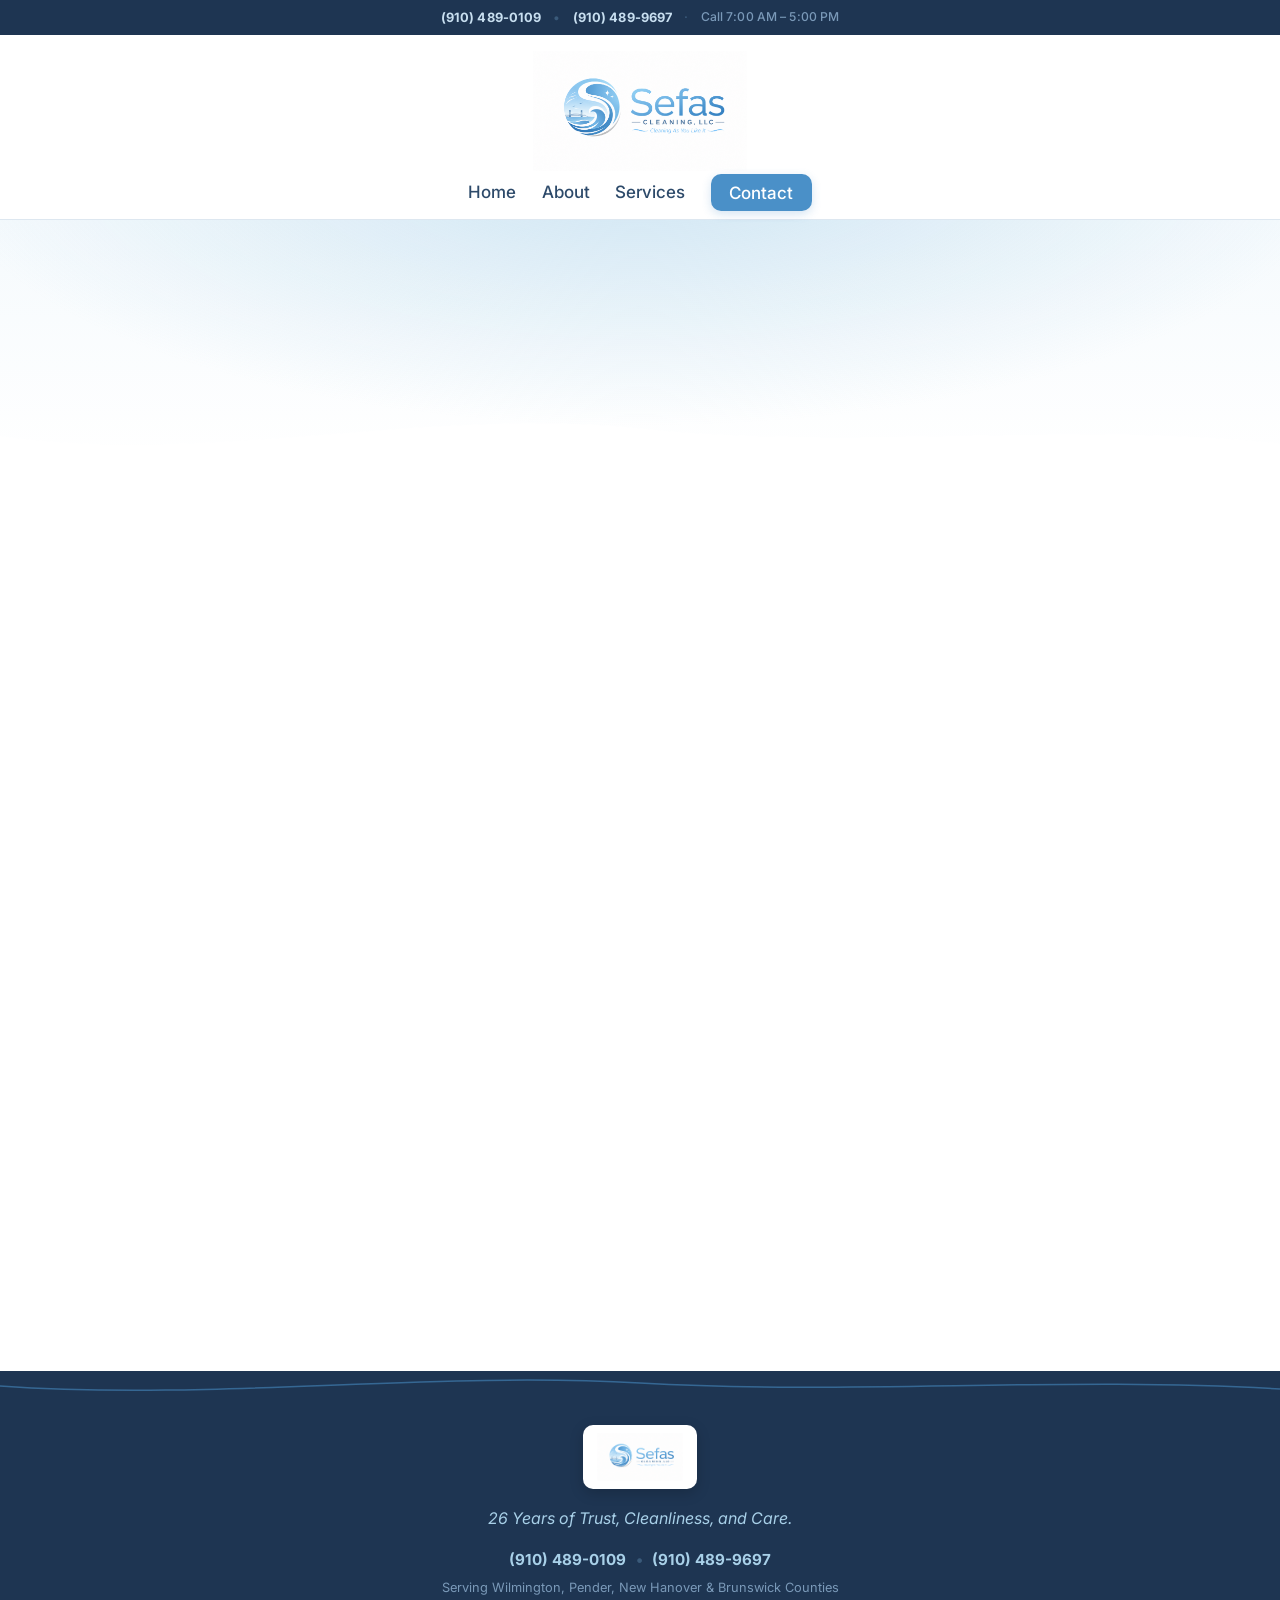
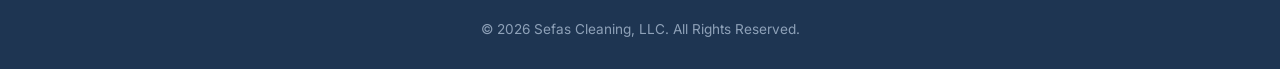
==== commit a09a2909: "Change form action to use mailto instead of Formspree" ====
(no text change in the page or its own stylesheets)
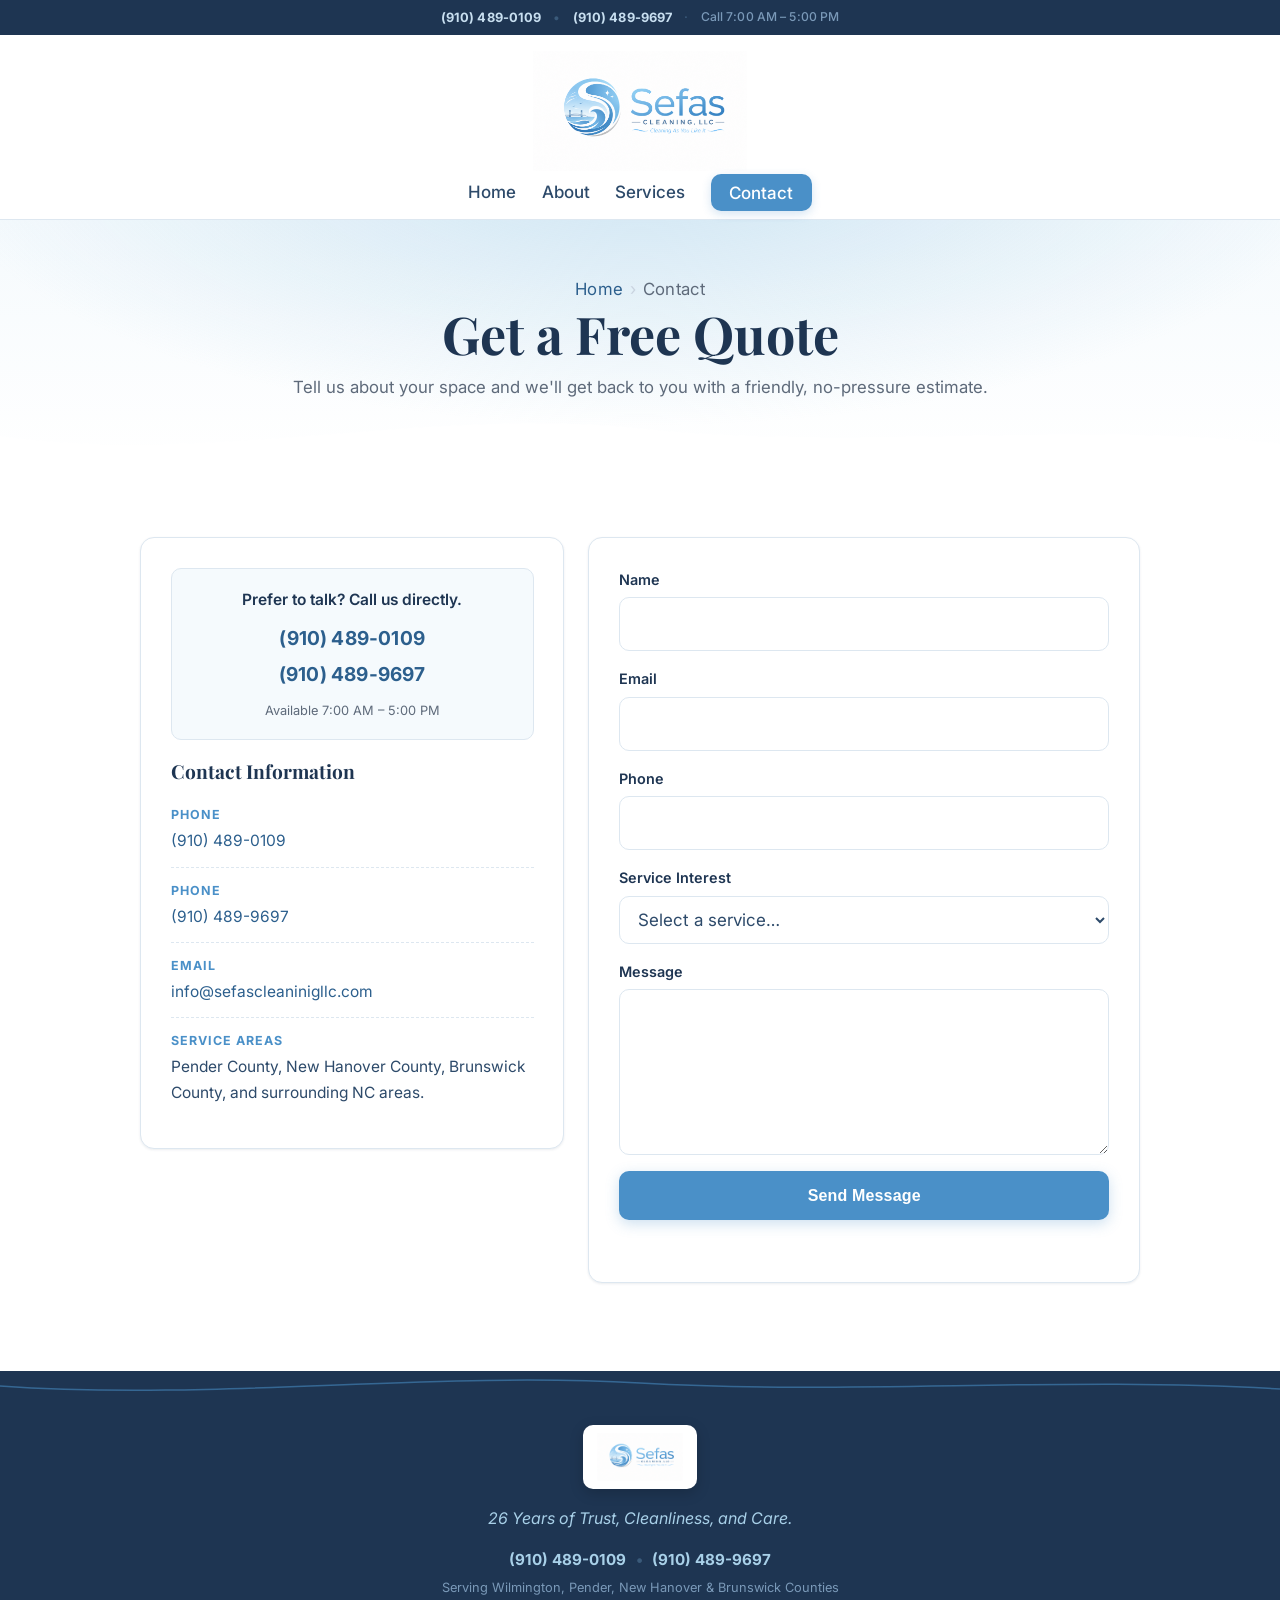
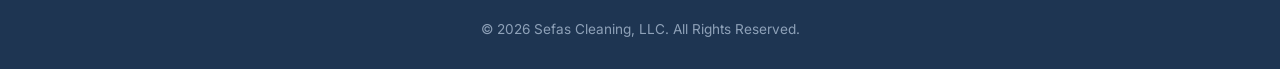
==== commit 085a6261: "Update contact email and meta description" ====
--- a/contact.html
+++ b/contact.html
@@ -5,7 +5,7 @@
   <meta name="viewport" content="width=device-width, initial-scale=1.0" />
 
   <title>Contact Sefas Cleaning, LLC | Free Quote in Wilmington, NC</title>
-  <meta name="description" content="Contact Sefas Cleaning, LLC for a free quote. Call (910) 489-0109 or (910) 489-9697, or email hans.hoyos@sefascleaninigllc.com. Serving Pender, New Hanover, and Brunswick counties." />
+  <meta name="description" content="Contact Sefas Cleaning, LLC for a free quote. Call (910) 489-0109 or (910) 489-9697, or email info@sefascleaninigllc.com. Serving Pender, New Hanover, and Brunswick counties." />
   <meta name="theme-color" content="#4a90c8" />
   <meta name="robots" content="index, follow" />
 
@@ -15,7 +15,7 @@
   <!-- Open Graph -->
   <meta property="og:type" content="website" />
   <meta property="og:title" content="Contact Sefas Cleaning, LLC | Free Quote in Wilmington, NC" />
-  <meta property="og:description" content="Contact Sefas Cleaning, LLC for a free quote. Call (910) 489-0109 or (910) 489-9697, or email hans.hoyos@sefascleaninigllc.com. Serving Pender, New Hanover, and Brunswick counties." />
+  <meta property="og:description" content="Contact Sefas Cleaning, LLC for a free quote. Call (910) 489-0109 or (910) 489-9697, or email info@sefascleaninigllc.com. Serving Pender, New Hanover, and Brunswick counties." />
   <meta property="og:url" content="https://hhoyos.github.io/Sefas_Cleaning/contact.html" />
   <meta property="og:image" content="https://hhoyos.github.io/Sefas_Cleaning/assets/sefas-logo.png" />
   <meta property="og:image:width" content="1672" />
@@ -104,7 +104,7 @@
               </li>
               <li>
                 <span class="info-label">Email</span>
-                <a href="mailto:hans.hoyos@sefascleaninigllc.com">hans.hoyos@sefascleaninigllc.com</a>
+                <a href="mailto:info@sefascleaninigllc.com">info@sefascleaninigllc.com</a>
               </li>
               <li>
                 <span class="info-label">Service Areas</span>
@@ -117,13 +117,13 @@
             FORM HANDLING NOTE:
             GitHub Pages is static, so this form uses a mailto fallback by default.
             To use a real form backend, sign up at https://formspree.io and:
-              1. Replace action="mailto:hans.hoyos@sefascleaninigllc.com"
+              1. Replace action="mailto:info@sefascleaninigllc.com"
                  with action="https://formspree.io/f/YOUR_FORM_ID"
               2. Remove the enctype="text/plain" attribute below
               3. Remove the JS mailto handler in script.js (the "quoteForm" submit listener)
           -->
           <form id="quoteForm" class="contact-form reveal"
-                action="mailto:hans.hoyos@sefascleaninigllc.com"
+                action="mailto:info@sefascleaninigllc.com"
                 method="POST"
                 enctype="text/plain"
                 novalidate>
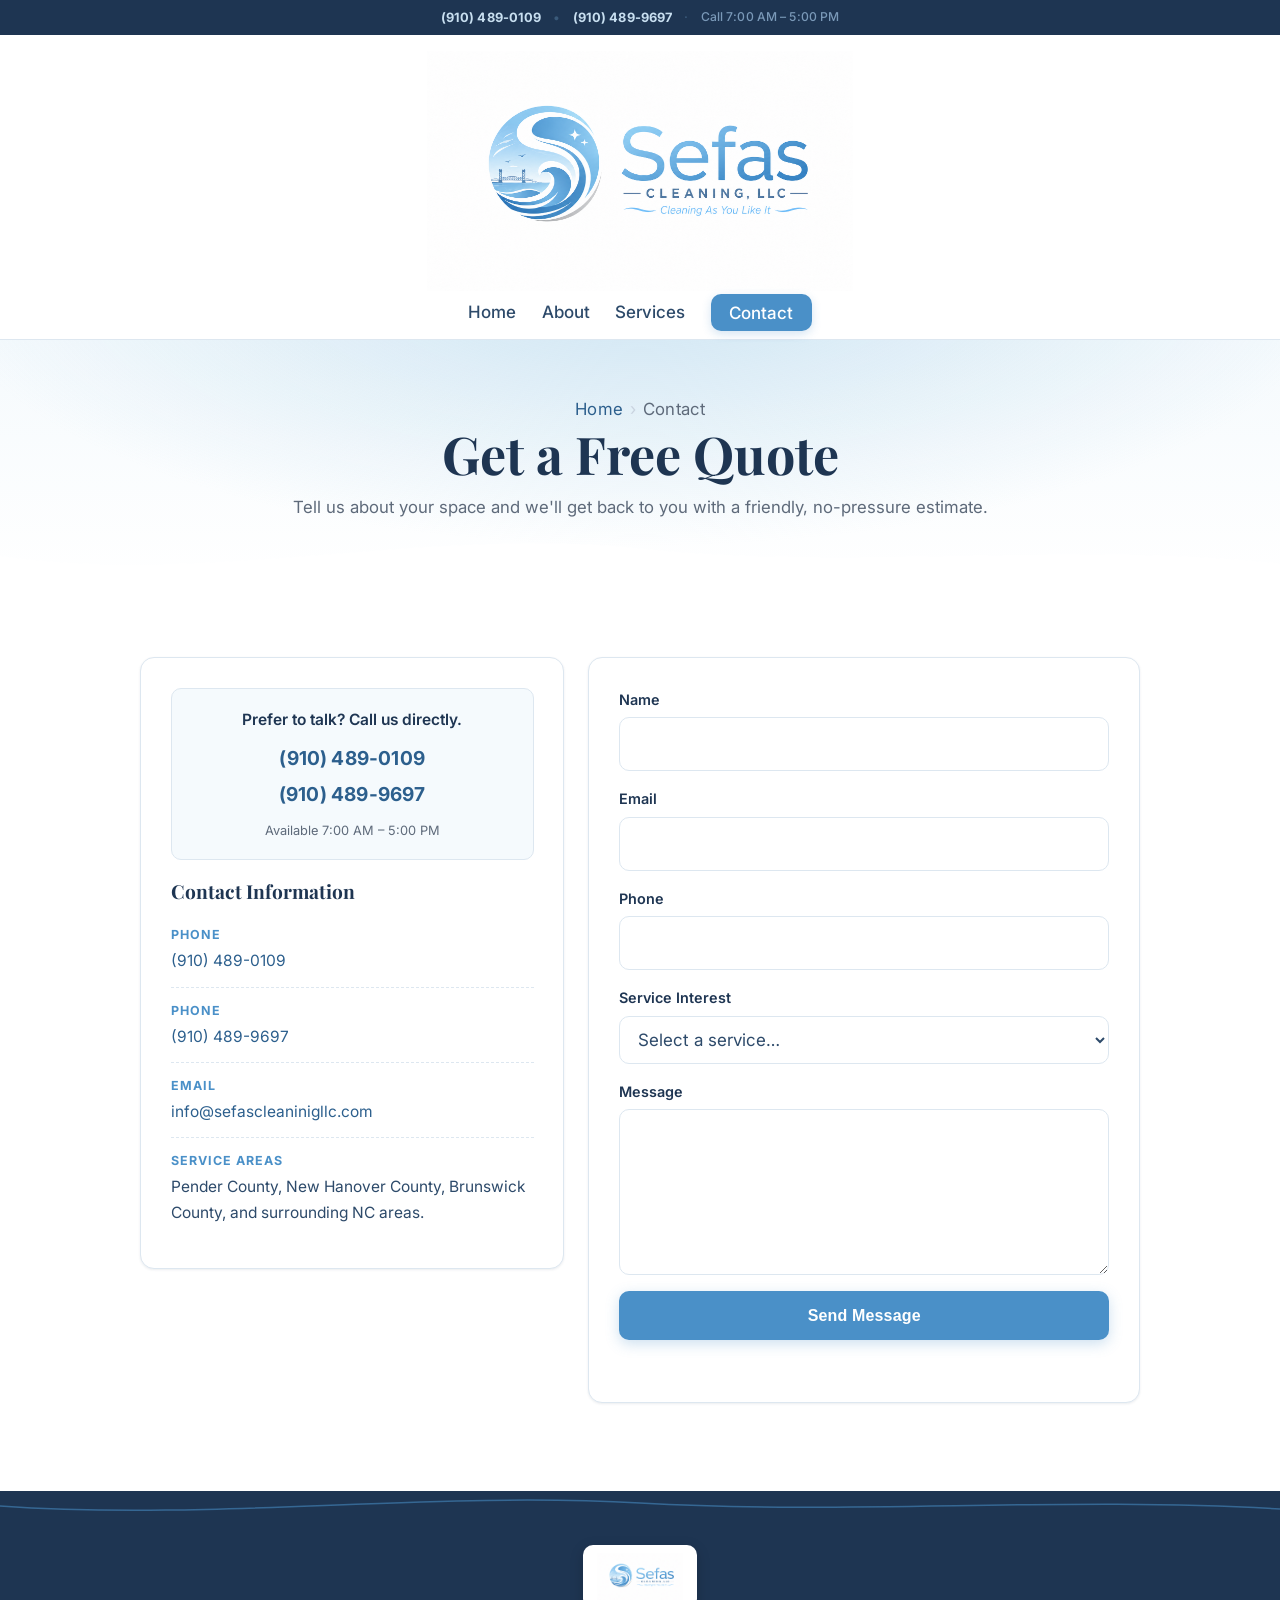
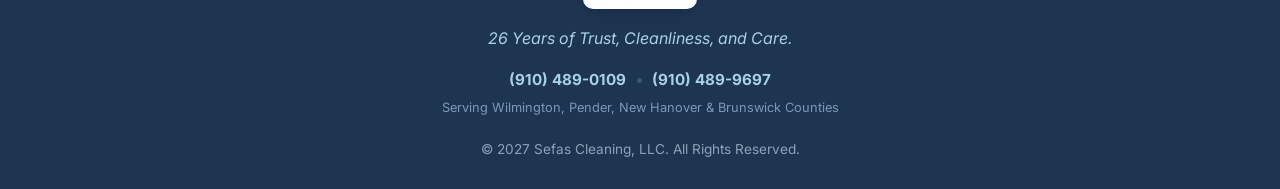
==== commit 58cd852a: "Update copyright year to 2027 Co-authored-by: Copilot <223556219+Copilot@users.noreply.github.com>" ====
--- a/contact.html
+++ b/contact.html
@@ -10,14 +10,14 @@
   <meta name="robots" content="index, follow" />
 
   <!-- BASE URL — if the domain ever changes, update: canonical href, og:url, og:image, twitter:image -->
-  <link rel="canonical" href="https://hhoyos.github.io/Sefas_Cleaning/contact.html" />
+  <link rel="canonical" href="https://www.sefascleaningllc.com/contact.html" />
 
   <!-- Open Graph -->
   <meta property="og:type" content="website" />
   <meta property="og:title" content="Contact Sefas Cleaning, LLC | Free Quote in Wilmington, NC" />
   <meta property="og:description" content="Contact Sefas Cleaning, LLC for a free quote. Call (910) 489-0109 or (910) 489-9697, or email info@sefascleaninigllc.com. Serving Pender, New Hanover, and Brunswick counties." />
-  <meta property="og:url" content="https://hhoyos.github.io/Sefas_Cleaning/contact.html" />
-  <meta property="og:image" content="https://hhoyos.github.io/Sefas_Cleaning/assets/sefas-logo.png" />
+  <meta property="og:url" content="https://www.sefascleaningllc.com/contact.html" />
+  <meta property="og:image" content="https://www.sefascleaningllc.com/assets/sefas-logo.png" />
   <meta property="og:image:width" content="1672" />
   <meta property="og:image:height" content="941" />
   <meta property="og:locale" content="en_US" />
@@ -27,7 +27,7 @@
   <meta name="twitter:card" content="summary_large_image" />
   <meta name="twitter:title" content="Contact Sefas Cleaning, LLC | Free Quote in Wilmington, NC" />
   <meta name="twitter:description" content="Get a free quote from Sefas Cleaning. 26 Years of Trust, Cleanliness, and Care. Serving Pender, New Hanover, and Brunswick counties." />
-  <meta name="twitter:image" content="https://hhoyos.github.io/Sefas_Cleaning/assets/sefas-logo.png" />
+  <meta name="twitter:image" content="https://www.sefascleaningllc.com/assets/sefas-logo.png" />
 
   <link rel="icon" href="data:image/svg+xml,%3Csvg xmlns='http://www.w3.org/2000/svg' viewBox='0 0 64 64'%3E%3Crect width='64' height='64' rx='12' fill='%234a90c8'/%3E%3Ctext x='50%25' y='56%25' font-family='Georgia,serif' font-size='36' fill='white' text-anchor='middle' dominant-baseline='middle' font-weight='700'%3ES%3C/text%3E%3C/svg%3E" />
 
@@ -188,7 +188,7 @@
         </div>
         <small>Serving Wilmington, Pender, New Hanover &amp; Brunswick Counties</small>
       </address>
-      <p class="footer-copy">&copy; 2026 Sefas Cleaning, LLC. All Rights Reserved.</p>
+      <p class="footer-copy">&copy; 2027 Sefas Cleaning, LLC. All Rights Reserved.</p>
     </div>
   </footer>
 
--- a/styles.css
+++ b/styles.css
@@ -167,7 +167,7 @@
 .logo:hover { color: var(--color-slate-deep); }
 
 .logo-img {
-  height: 120px;
+  height: 240px;
   width: auto;
   display: block;
   transition: height var(--transition);
@@ -178,12 +178,12 @@
 .site-header.scrolled .logo-img { height: 72px; }
 
 @media (max-width: 900px) {
-  .logo-img { height: 100px; }
+  .logo-img { height: 200px; }
   .site-header.scrolled .logo-img { height: 64px; }
 }
 
 @media (max-width: 480px) {
-  .logo-img { height: 72px; }
+  .logo-img { height: 144px; }
   .site-header.scrolled .logo-img { height: 54px; }
 }
 
@@ -1123,10 +1123,10 @@
 }
 .accordion-content img {
   width: 100%;
+  aspect-ratio: 3 / 2;
+  object-fit: cover;
   border-radius: var(--radius-sm);
   display: block;
-  aspect-ratio: 16 / 10;
-  object-fit: cover;
   border: 1px solid var(--color-border);
   background: var(--color-sky-soft);
 }
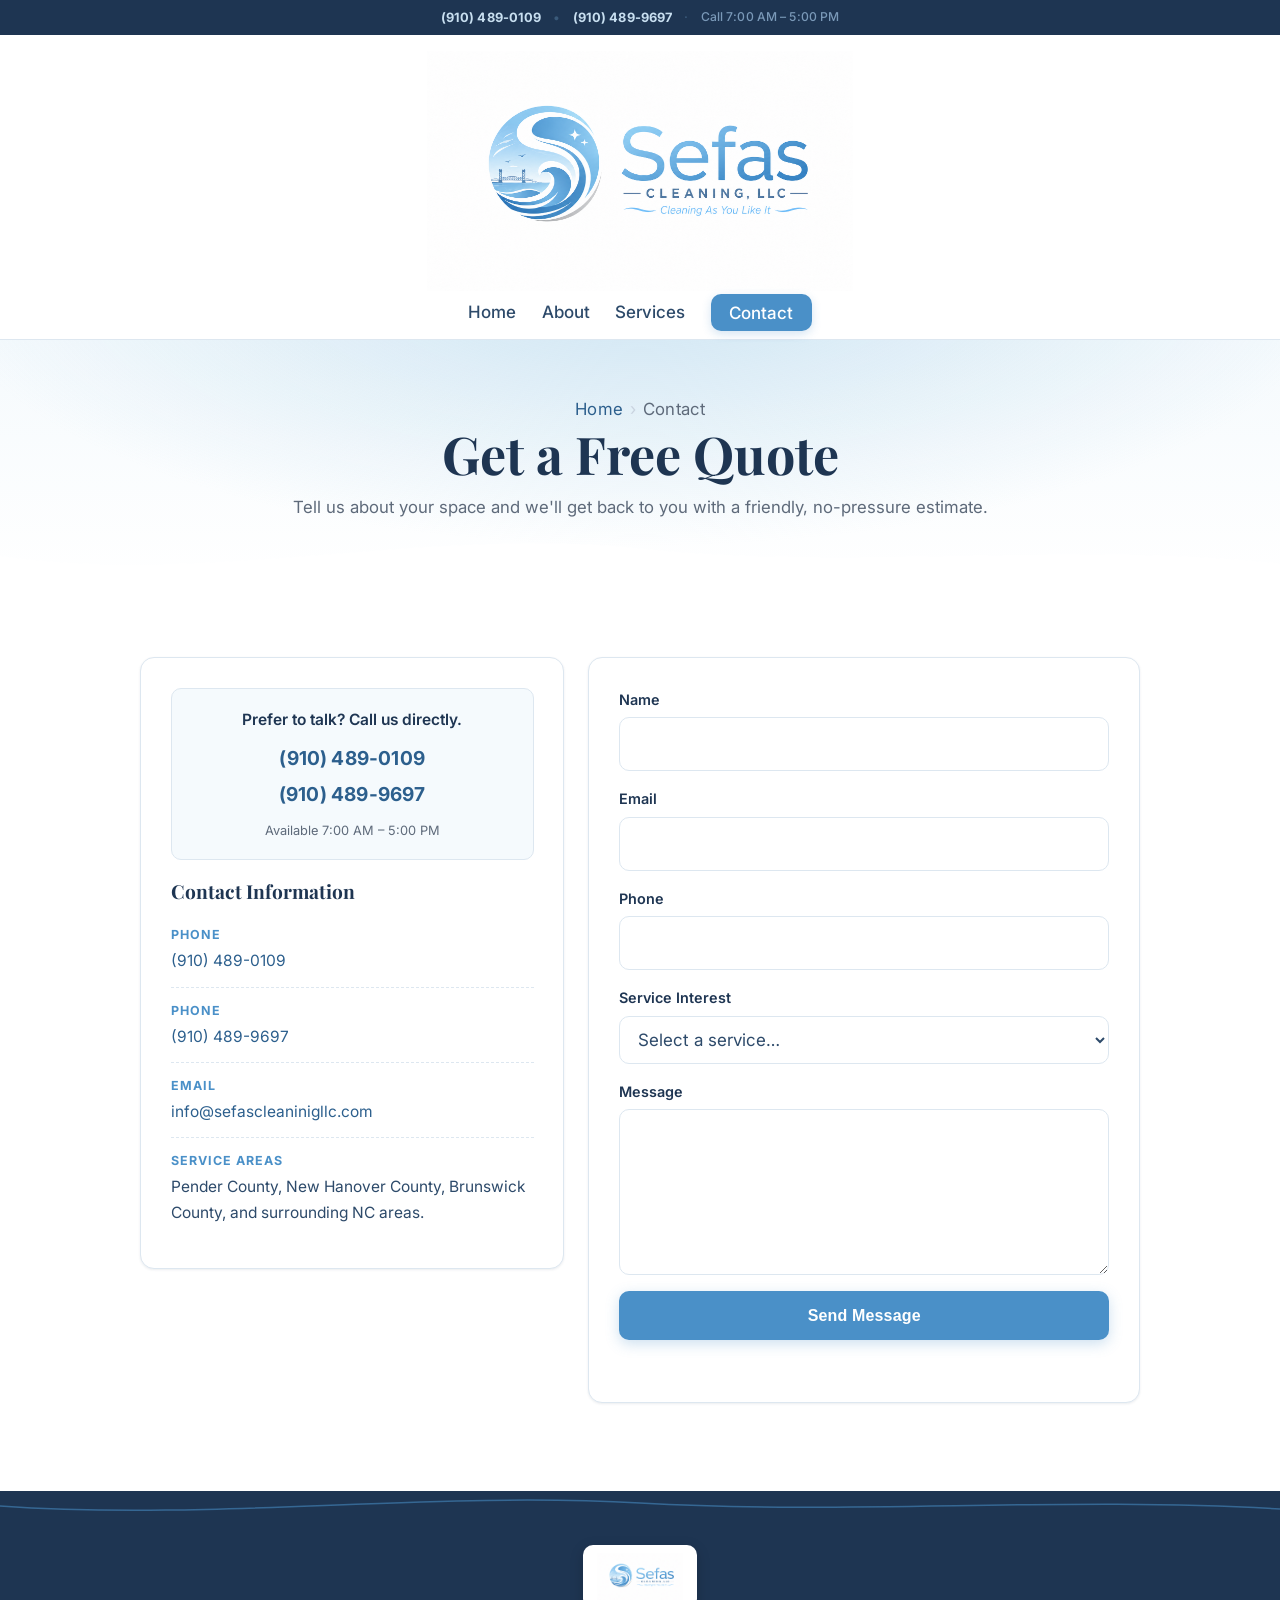
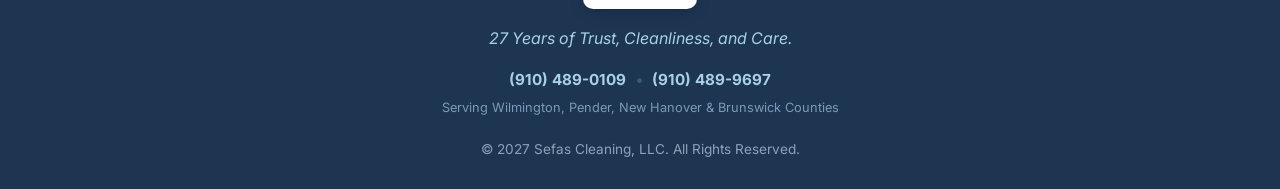
==== commit 6570a813: "Update contact page experience claims Co-authored-by: Copilot <223556219+Copilot@users.noreply.githu" ====
--- a/contact.html
+++ b/contact.html
@@ -26,7 +26,7 @@
   <!-- Twitter -->
   <meta name="twitter:card" content="summary_large_image" />
   <meta name="twitter:title" content="Contact Sefas Cleaning, LLC | Free Quote in Wilmington, NC" />
-  <meta name="twitter:description" content="Get a free quote from Sefas Cleaning. 26 Years of Trust, Cleanliness, and Care. Serving Pender, New Hanover, and Brunswick counties." />
+  <meta name="twitter:description" content="Get a free quote from Sefas Cleaning. 27 Years of Trust, Cleanliness, and Care. Serving Pender, New Hanover, and Brunswick counties." />
   <meta name="twitter:image" content="https://www.sefascleaningllc.com/assets/sefas-logo.png" />
 
   <link rel="icon" href="data:image/svg+xml,%3Csvg xmlns='http://www.w3.org/2000/svg' viewBox='0 0 64 64'%3E%3Crect width='64' height='64' rx='12' fill='%234a90c8'/%3E%3Ctext x='50%25' y='56%25' font-family='Georgia,serif' font-size='36' fill='white' text-anchor='middle' dominant-baseline='middle' font-weight='700'%3ES%3C/text%3E%3C/svg%3E" />
@@ -179,7 +179,7 @@
   <footer class="site-footer">
     <div class="container footer-inner">
       <img src="assets/sefas-logo.png" alt="Sefas Cleaning logo" class="footer-logo" width="1672" height="941" loading="lazy" />
-      <p class="footer-tagline">26 Years of Trust, Cleanliness, and Care.</p>
+      <p class="footer-tagline">27 Years of Trust, Cleanliness, and Care.</p>
       <address class="footer-contact">
         <div class="footer-phones">
           <a href="tel:+19104890109">(910) 489-0109</a>
